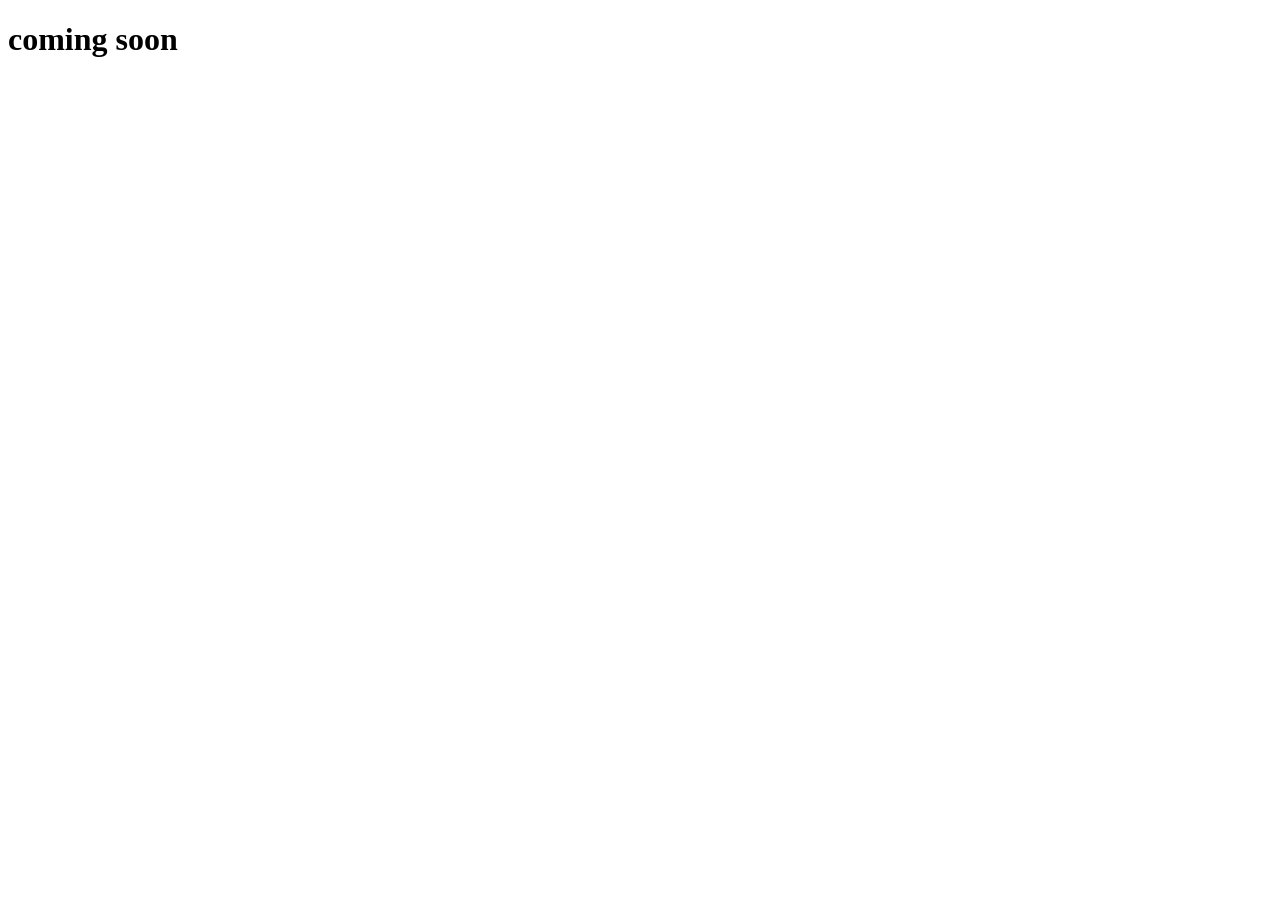
==== index.html @ 81654658 "Add coming soon page" ====
<!doctype html>
<html lang="en">
  <head>
    <meta charset="utf-8">
    <meta name="viewport" content="width=device-width, initial-scale=1">
    <title>coming soon</title>
  </head>
  <body>
    <h1>coming soon</h1>
  </body>
</html>
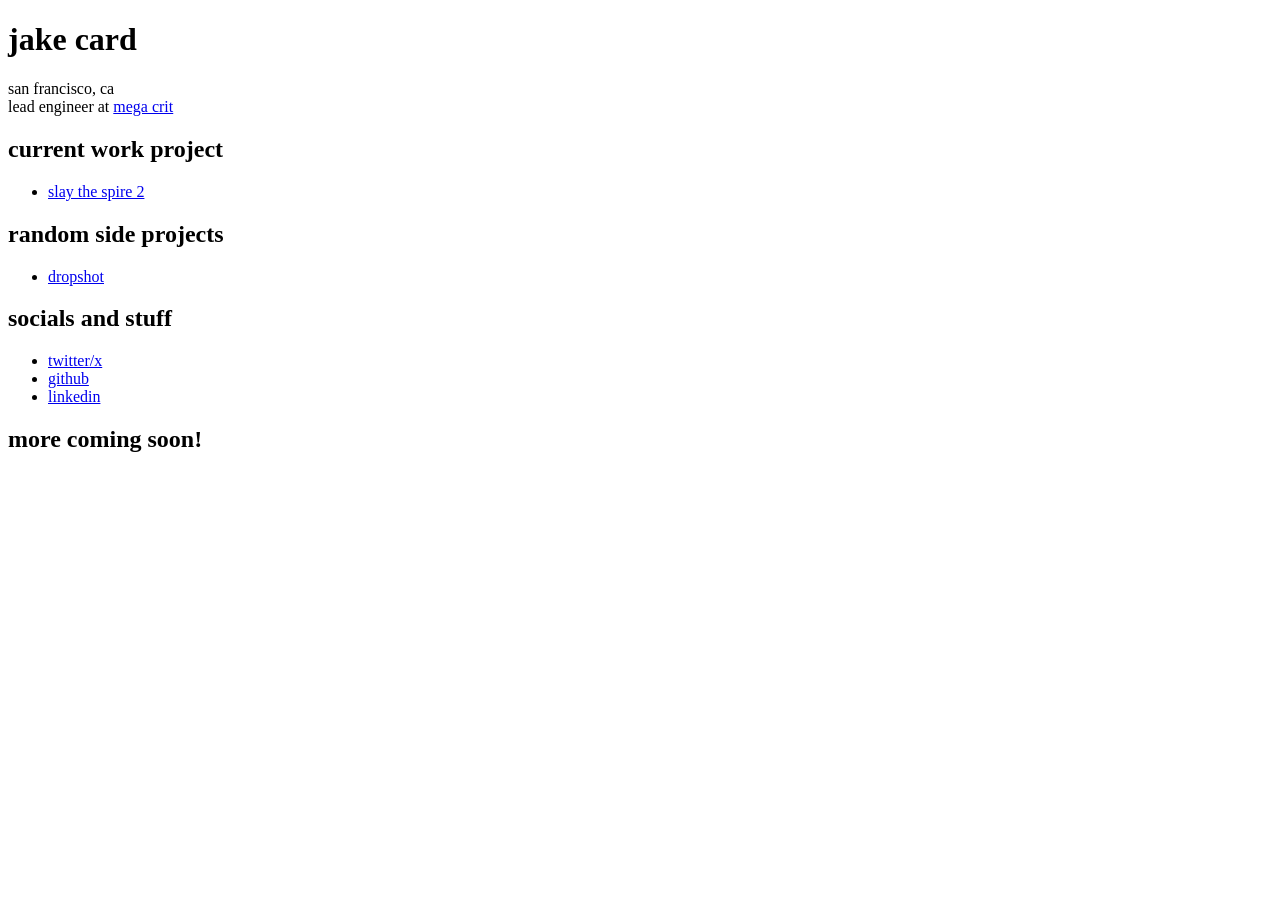
==== commit 214b401f: "Add more info" ====
--- a/index.html
+++ b/index.html
@@ -3,9 +3,32 @@
   <head>
     <meta charset="utf-8">
     <meta name="viewport" content="width=device-width, initial-scale=1">
-    <title>coming soon</title>
+    <title>jake card</title>
   </head>
   <body>
-    <h1>coming soon</h1>
+    <h1>jake card</h1>
+    <p>
+      san francisco, ca<br>
+      lead engineer at <a href="https://www.megacrit.com/">mega crit</a>
+    </p>
+
+    <h2>current work project</h2>
+    <ul>
+      <li><a href="https://store.steampowered.com/app/2868840/Slay_the_Spire_2/">slay the spire 2</a></li>
+    </ul>
+
+    <h2>random side projects</h2>
+    <ul>
+      <li><a href="https://jakecard.dev/dropshot/">dropshot</a></li>
+    </ul>
+
+    <h2>socials and stuff</h2>
+    <ul>
+      <li><a href="https://x.com/jakecard">twitter/x</a></li>
+      <li><a href="https://github.com/jakecard">github</a></li>
+      <li><a href="https://www.linkedin.com/in/jake-card/">linkedin</a></li>
+    </ul>
+
+    <h2>more coming soon!</h2>
   </body>
 </html>
